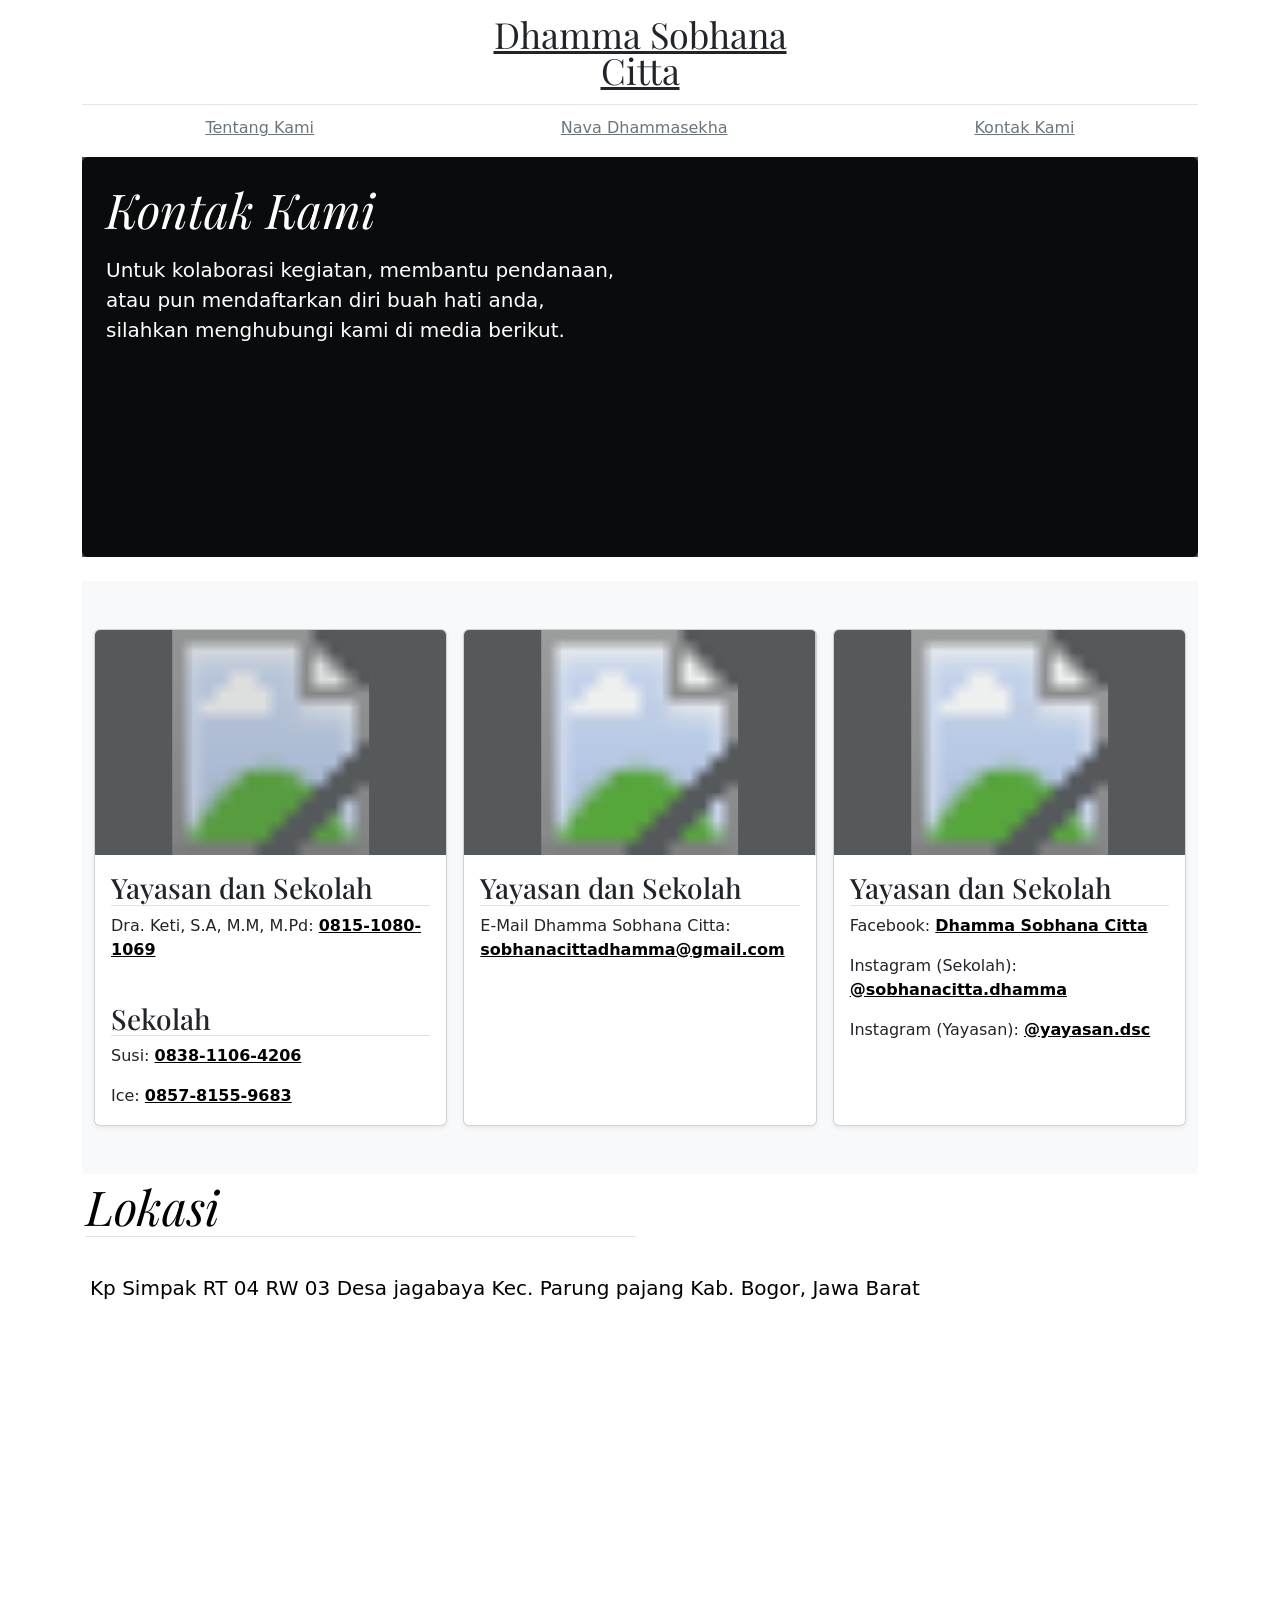
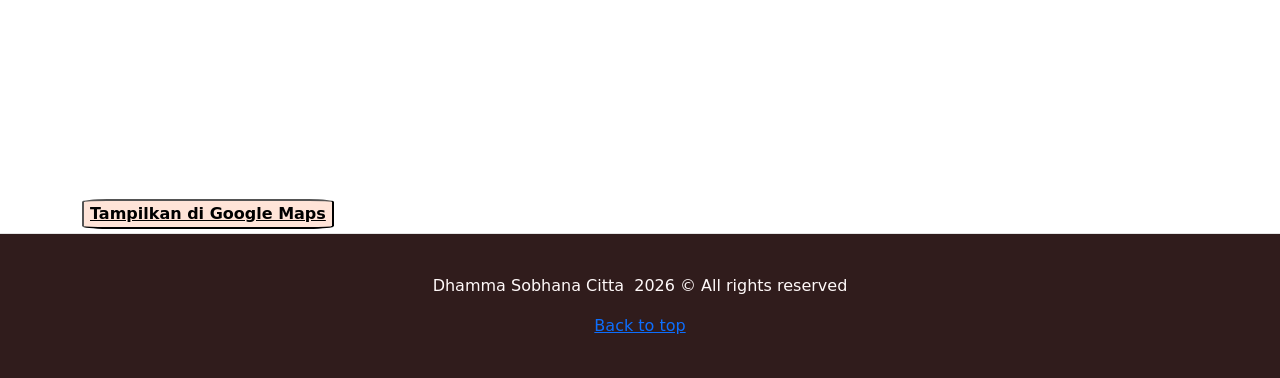
==== contact.html @ f8e3ec69 "Uploading the script Including HTML and CSS" ====
<!DOCTYPE html>
<html lang="en">
<head>
    <meta charset="UTF-8">
    <meta name="viewport" content="width=device-width, initial-scale=1.0">
    <title>Dhamma Sobhana Citta</title>
    <link rel="canonical" href="https://getbootstrap.com/docs/5.0/examples/blog/">

    <!--Bootstrap Core CSS-->
    <link rel="stylesheet" href="../assets/dist/css/bootstrap.min.css" rel="stylesheet">

    <style>
        .bd-placeholder-img {
            font-size: 1.125rem;
            text-anchor: middle;
            -webkit-user-select: none;
            -moz-user-select: none;
            user-select: none;
        }

        @media (min-width: 768px) {
            .bd-placeholder-img-lg {
                font-size: 3.5rem;
            }
        }
    </style>

    <!-- Custom styles for this template -->
    <link href="https://fonts.googleapis.com/css?family=Playfair&#43;Display:700,900&amp;display=swap" rel="stylesheet">
    <link rel="stylesheet" href="https://cdn.jsdelivr.net/npm/bootstrap@5.3.8/dist/css/bootstrap.min.css">
    <!-- Custom styles for this template -->
    <link href="blog.css" rel="stylesheet">

</head>
<body>
    
    <div class="container">
        <header class="blog-header py-3">
            <div class="row flex-nowrap justify-content-between align-items-center">
                <div class="col-4 d-flex justify-content-start align-items-center">
                    <a class="link-secondary" href="main.html">
                        <img src="image/Yayasan_dcs.jpg" alt="" width="150">
                    </a>
                </div>
                <div class="col-4 text-center">
                    <a class="blog-header-logo text-dark" href="main.html">Dhamma Sobhana Citta</a>
                </div>
                <div class="col-4 d-flex justify-content-end align-items-center">
                </div>
            </div>
        </header>

        <div class="nav-scroller py-1 mb-2">
            <nav class="nav" d-flex justify-content-between>
                <a class="p-2 link-secondary nav-bar" href="#" >Tentang Kami</a>
                <a class="p-2 link-secondary nav-bar" href="sekolah.html" >Nava Dhammasekha</a>
                <a class="p-2 link-secondary nav-bar" href="#" >Kontak Kami</a>
            </nav>
        </div>
    </div>
    <main class="container">
        <div class="p-4 p-md-0 mb-4 text-white rounded bg-dark">
            <div class="my_img2">
                <div class="col-md-6 p-md-4 px-0 article_content">
                    <h1 class="display-4 fst-italic">Kontak Kami</h1>
                    <p class="lead my-3">Untuk kolaborasi kegiatan, membantu pendanaan, atau pun mendaftarkan diri buah hati anda,
                        silahkan menghubungi kami di media berikut.
                    </p>
                </div>
            </div>
        </div>

        <div class="album py-5 bg-light">
            <div class="container">

            <div class="row row-cols-1 row-cols-sm-2 row-cols-md-3 g-3">
                <div class="col">
                <div class="card shadow-sm">
                    <svg class="bd-placeholder-img card-img-top" width="100%" height="225" xmlns="http://www.w3.org/2000/svg" role="img" aria-label="Placeholder: Thumbnail" preserveAspectRatio="xMidYMid slice" focusable="false">
                        <title>Placeholder</title>
                        <rect width="100%" height="100%" fill="#55595c"/>
                        <image href="image/WALogo.svg" width="100%" height="100%" style="opacity: 0.8;"/>
                    </svg>

                    <div class="card-body" style="height: 270px;">
                        <h3 class="card-text border-bottom">Yayasan dan Sekolah</h3>
                        <p class="card-text">Dra. Keti, S.A, M.M, M.Pd:
                            <a href="https://wa.me/6281510801069" class="text-black fw-bold" target="_blank">0815-1080-1069</a>
                        </p>

                        <br>
                        <h3 class="card-text border-bottom">Sekolah</h3>
                        <p class="card-text">Susi:
                            <a href="https://wa.me/6283811064206" class="text-black fw-bold" target="_blank">0838-1106-4206</a>
                        </p>
                        <p class="card-text">Ice:
                            <a href="https://wa.me/6285781559683" class="text-black fw-bold" target="_blank">0857-8155-9683</a>
                        </p>
                    </div>
                </div>
                </div>
                <div class="col">
                <div class="card shadow-sm">
                    <svg class="bd-placeholder-img card-img-top" width="100%" height="225" xmlns="http://www.w3.org/2000/svg" role="img" aria-label="Placeholder: Thumbnail" preserveAspectRatio="xMidYMid slice" focusable="false">
                        <title>Placeholder</title>
                        <rect width="100%" height="100%" fill="#55595c"/>
                        <image href="image/mail.svg" width="100%" height="100%" style="opacity: 0.9;"/>
                    </svg>

                    <div class="card-body" style="height: 270px;">
                        <h3 class="card-text border-bottom">Yayasan dan Sekolah</h3>
                        <p class="card-text">E-Mail Dhamma Sobhana Citta:
                            <a href="mailto:sobhanacittadhamma@gmail.com" class="text-black fw-bold" target="_blank">sobhanacittadhamma@gmail.com</a>
                        </p>
                    </div>
                </div>
                </div>
                <div class="col">
                <div class="card shadow-sm">
                    <svg class="bd-placeholder-img card-img-top" width="100%" height="225" xmlns="http://www.w3.org/2000/svg" role="img" aria-label="Placeholder: Thumbnail" preserveAspectRatio="xMidYMid slice" focusable="false">
                        <title>Placeholder</title>
                        <rect width="100%" height="100%" fill="#55595c"/>
                        <image href="image/share2.svg" width="100%" height="100%" style="opacity: 0.9;"/>
                    </svg>

                    <div class="card-body" style="height: 270px;">
                        <h3 class="card-text border-bottom">Yayasan dan Sekolah</h3>
                        <p class="card-text">Facebook:
                            <a href="https://web.facebook.com/profile.php?id=61590308771841" class="text-black fw-bold" target="_blank">Dhamma Sobhana Citta</a>
                        </p>
                        <p class="card-text">Instagram (Sekolah):
                            <a href="https://www.instagram.com/sobhanacitta.dhamma?utm_source=ig_web_button_share_sheet&igsh=ZDNlZDc0MzIxNw==" class="text-black fw-bold" target="_blank">@sobhanacitta.dhamma</a>
                        </p>
                        <p class="card-text">Instagram (Yayasan):
                            <a href="https://www.instagram.com/yayasan.dsc?utm_source=ig_web_button_share_sheet&igsh=ZDNlZDc0MzIxNw==" class="text-black fw-bold" target="_blank">@yayasan.dsc</a>
                        </p>
                    </div>
                </div>
                </div>

            </div>
            </div>
        </div>

        <div class="p-1 p-md-0 mb-1 text-black rounded bg-beige">
            <div class="col-md-6 p-md-1 px-0 article_content">
                <h1 class="display-4 fst-italic border-bottom">Lokasi</h1>
            </div>
            <div>
                <p class="lead my-3 p-md-2">Kp Simpak RT 04 RW 03 Desa jagabaya Kec. Parung pajang Kab. Bogor, Jawa Barat
                    </p>
            </div>
            <div>
                <iframe src="https://www.google.com/maps/embed?pb=!1m18!1m12!1m3!1d3965.1423622039442!2d106.531211775938!3d-6.375616262367013!2m3!1f0!2f0!3f0!3m2!1i1024!2i768!4f13.1!3m3!1m2!1s0x2e420968050fc9c7%3A0xc57406e7735e186a!2sSEKOLAH%20PAUD%20NAVA%20DHAMMASEKHA%20DHAMMA%20SOBANA%20CITTA!5e0!3m2!1sen!2sid!4v1780541593878!5m2!1sen!2sid" width="800" height="450" style="border:0;" 
                allowfullscreen="" loading="lazy" referrerpolicy="no-referrer-when-downgrade"></iframe>
            </div>
            <button class="button-map">
                <a href="https://maps.app.goo.gl/GU6dqUNE3KWmHP56A" class="text-black fw-bold" target="_blank">Tampilkan di Google Maps</a>
            </button>
        </div>
    </main>

    <footer class="blog-footer" style="background-color: rgb(48, 28, 28);">
        <p>Dhamma Sobhana Citta&nbsp;
            <span class="footer-span"></span>
            &copy;&nbsp;All&nbsp;rights&nbsp;reserved
        <p>
            <a href="#">Back to top</a>
        </p>
    </footer>

    <script src="script.js"></script>
    <script src="https://cdn.jsdelivr.net/npm/bootstrap@5.3.8/dist/js/bootstrap.bundle.min.js"></script>
</body>
</html>
---- blog.css ----
/* stylelint-disable selector-list-comma-newline-after */

.blog-header {
  line-height: 1;
  border-bottom: 1px solid #e5e5e5;
}

.blog-header-logo {
  font-family: "Playfair Display", Georgia, "Times New Roman", serif/*rtl:Amiri, Georgia, "Times New Roman", serif*/;
  font-size: 2.25rem;
}

.blog-header-logo:hover {
  text-decoration: none;
}

h1, h2, h3, h4, h5, h6 {
  font-family: "Playfair Display", Georgia, "Times New Roman", serif/*rtl:Amiri, Georgia, "Times New Roman", serif*/;
}

.display-4 {
  font-size: 2.5rem;
}
@media (min-width: 768px) {
  .display-4 {
    font-size: 3rem;
  }
}

.nav-scroller {
  position: relative;
  z-index: 2;
  height: 2.75rem;
  overflow-y: hidden;
}

.nav-scroller .nav {
  display: flex;
  flex-wrap: nowrap;
  padding-bottom: 1rem;
  margin-top: -1px;
  overflow-x: auto;
  text-align: center;
  white-space: nowrap;
  -webkit-overflow-scrolling: touch;
}

.nav-scroller .nav-link {
  padding-top: .75rem;
  padding-bottom: .75rem;
  font-size: .875rem;
}

.nav-bar {
  margin: 0 auto 0 auto;
  display: block;
}

.card-img-right {
  height: 100%;
  border-radius: 0 3px 3px 0;
}

.flex-auto {
  flex: 0 0 auto;
}

.div-deg{
  width: 75%;
  margin: auto;
}

.content-section{
  background-color: rgb(237, 219, 200);
  display: flex;
  align-items: center; /* Vertically aligns text and image */
  justify-content: space-between; /* Pushes text to left, image to right */
  gap: 20px; /* Adds space between text and image */
  max-width: 1350px; /* Matches your website container width */
  margin: 40px auto; /* Centers the section and adds space above footer */
  padding: 0 20px;
}

.text-block {
  flex: 1; /* Takes up proportional space */
}

.my_img{
  background: linear-gradient(rgba(0,0,0,0.7), rgba(0,0,0,0.7)), url(image/NavaDha.jpg);
  background-size: cover;
  background-attachment: fixed;
  background-position: center;
  height: 400px;
  width: auto;
}

.my_img2{
  background: linear-gradient(rgba(0,0,0,0.7), rgba(0,0,0,0.7)), url(image/Wandani4.jpg);
  background-size: cover;
  background-attachment: fixed;
  background-position: center;
  height: 400px;
  width: auto;
}

.article-content {
    background-color: rgba(0, 0, 0, 1); /* Optional: Adds dark overlay for readability */
    padding: 20px;
    border-radius: 10px;
}

.h-250 { height: 250px; }
@media (min-width: 768px) {
  .h-md-250 { height: 250px; }
}

/* Pagination */
.blog-pagination {
  margin-bottom: 4rem;
}
.blog-pagination > .btn {
  border-radius: 2rem;
}

/*
 * Blog posts
 */
.blog-post {
  margin-bottom: 4rem;
}
.blog-post-title {
  margin-bottom: .25rem;
  font-size: 2.5rem;
}
.blog-post-meta {
  margin-bottom: 1.25rem;
  color: #727272;
}

.bd-placeholder-img {
  font-size: 1.125rem;
  text-anchor: middle;
  -webkit-user-select: none;
  -moz-user-select: none;
  user-select: none;
}

@media (min-width: 768px) {
  .bd-placeholder-img-lg {
  font-size: 3.5rem;
  }
}

/*
 * Footer
 */
.blog-footer {
  padding: 2.5rem 0;
  color: #fff9f9;
  text-align: center;
  background-color: #f9f9f9;
  border-top: .05rem solid #e5e5e5;
}
.blog-footer p:last-child {
  margin-bottom: 0;
}

 * {box-sizing:border-box}

.post-card {
  background: #ffffff;
  border-radius: 12px;
  box-shadow: 0 4px 15px rgba(0, 0, 0, 0.05); /* Soft shadow makes it look separate */
  padding: 24px;
  display: flex;
  flex-direction: column;
  gap: 16px; /* Spaces out the title, image, and link cleanly inside the card */
}

.bg-info-subtle {
  background-color: beige;

}
.img_body{
  width: auto;
  height: 400px;
  object-fit: cover;
  object-position: center;
}

.button-map{
  background-color: #ffe4d8;
  margin-top: 15px;
  border-radius: 10%;
}

.image-sekolah {
  flex: 1; /* Takes up proportional space */
  text-align: right;
}

.image-sekolah img{
  max-width: 450px;
  height: auto;
  float: right;
  border: 1px solid white;
  border-radius: 5%;
}
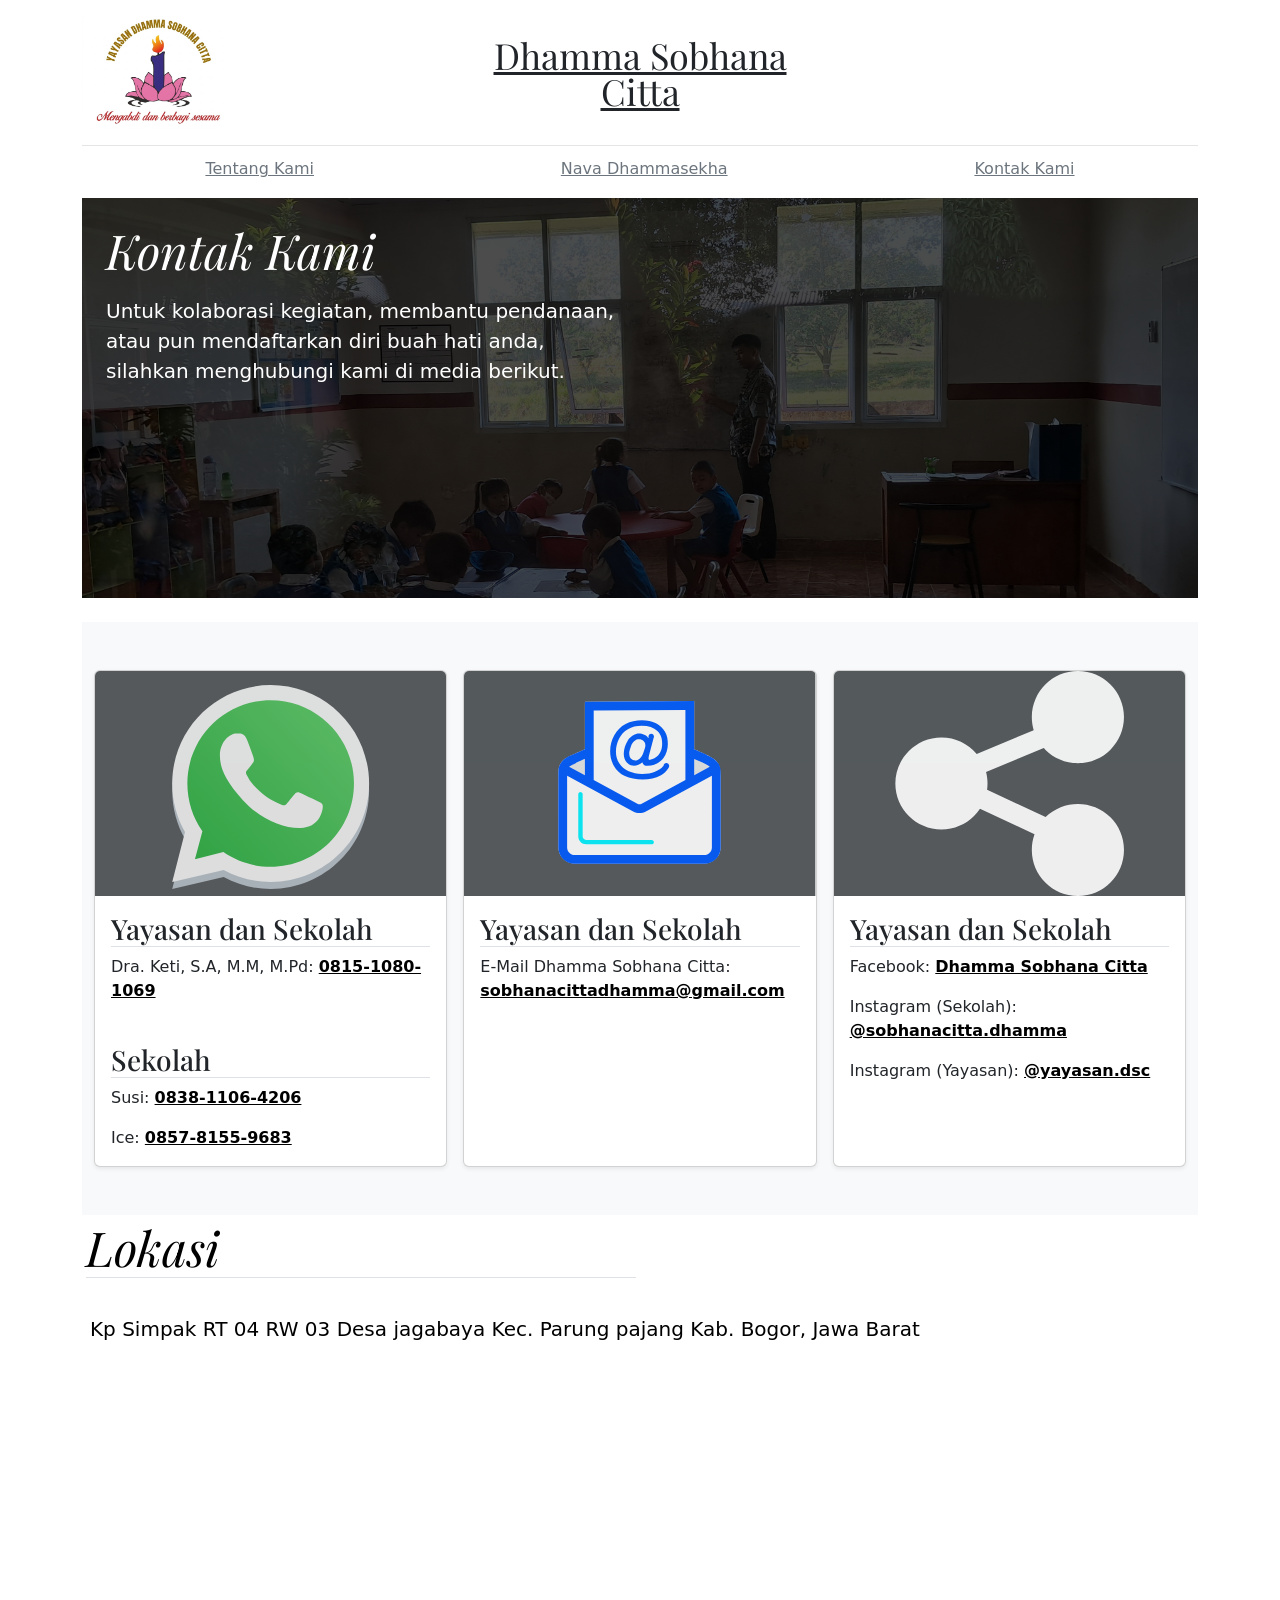
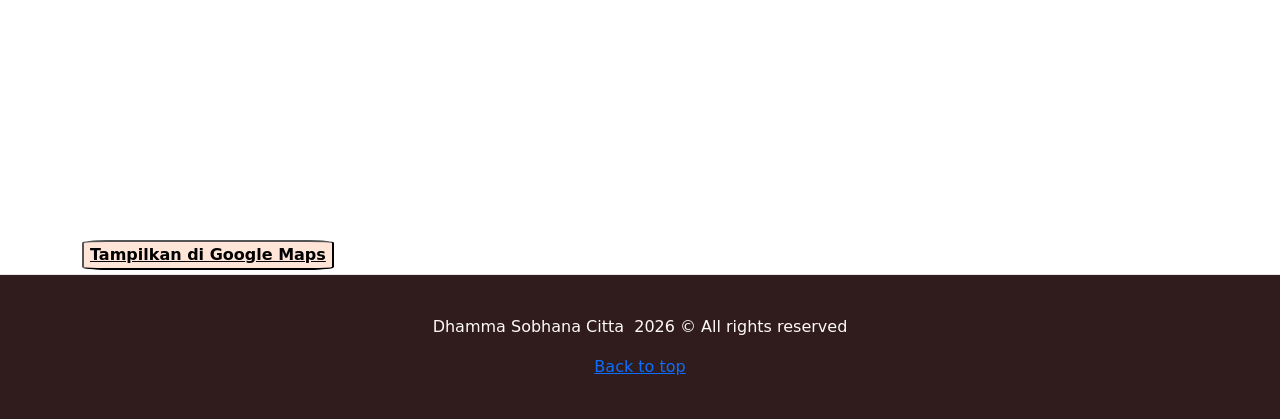
==== commit 66fd0ffb: "Update contact.html" ====
--- a/contact.html
+++ b/contact.html
@@ -38,12 +38,12 @@
         <header class="blog-header py-3">
             <div class="row flex-nowrap justify-content-between align-items-center">
                 <div class="col-4 d-flex justify-content-start align-items-center">
-                    <a class="link-secondary" href="main.html">
+                    <a class="link-secondary" href="index.html">
                         <img src="image/Yayasan_dcs.jpg" alt="" width="150">
                     </a>
                 </div>
                 <div class="col-4 text-center">
-                    <a class="blog-header-logo text-dark" href="main.html">Dhamma Sobhana Citta</a>
+                    <a class="blog-header-logo text-dark" href="index.html">Dhamma Sobhana Citta</a>
                 </div>
                 <div class="col-4 d-flex justify-content-end align-items-center">
                 </div>
@@ -172,4 +172,4 @@
     <script src="script.js"></script>
     <script src="https://cdn.jsdelivr.net/npm/bootstrap@5.3.8/dist/js/bootstrap.bundle.min.js"></script>
 </body>
-</html>+</html>
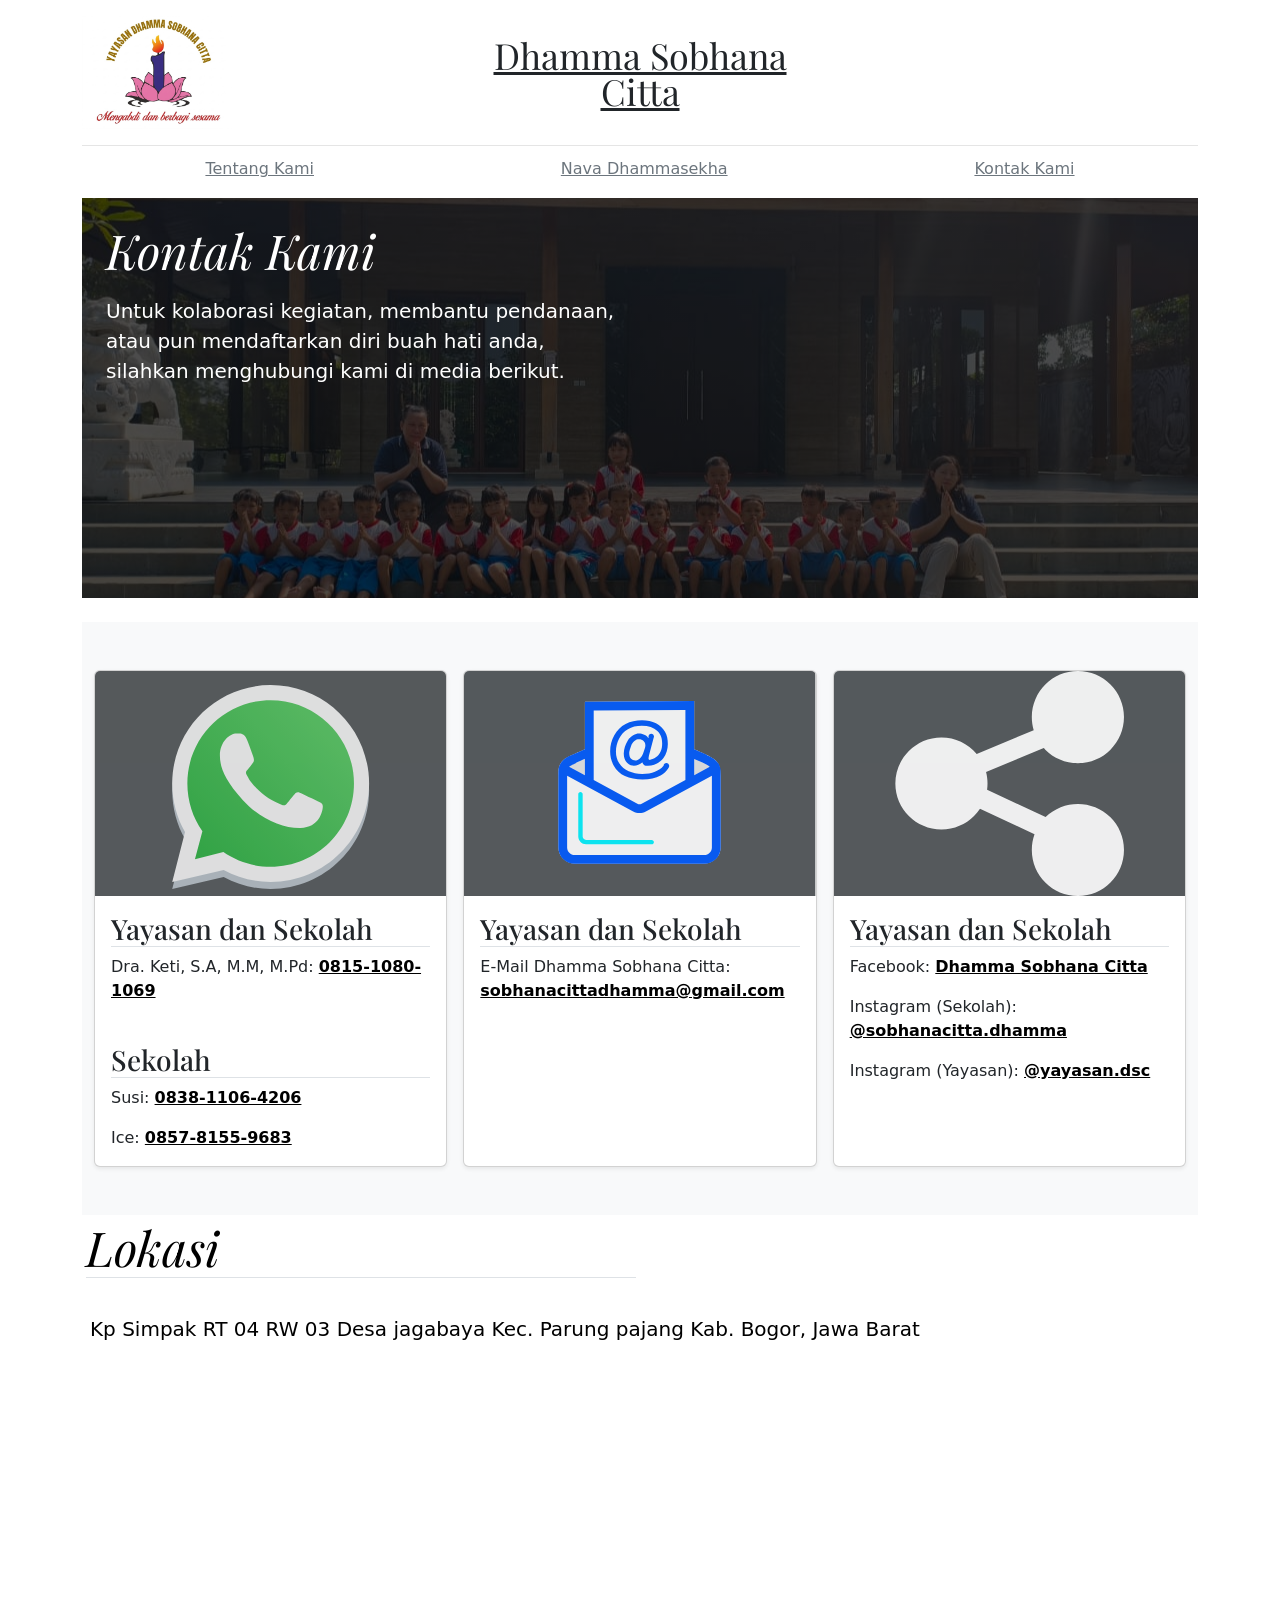
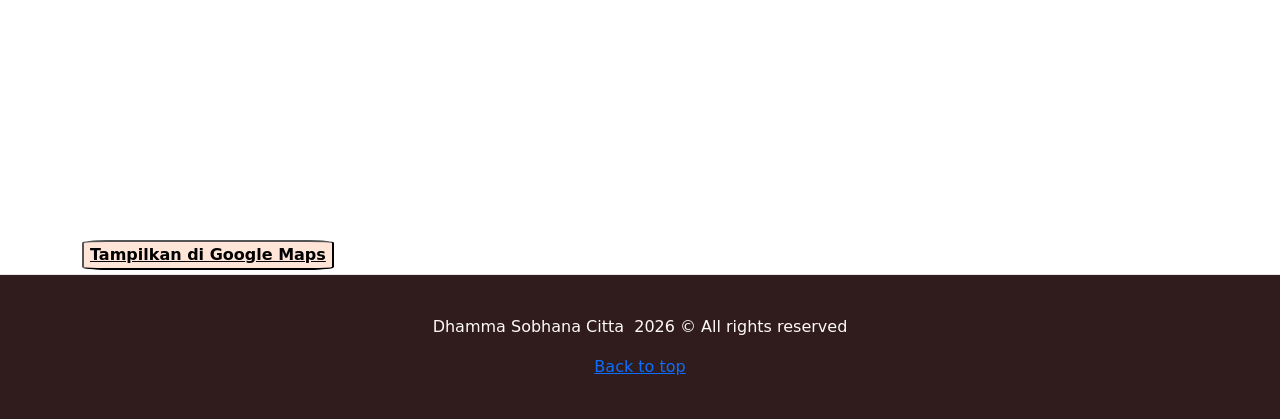
==== commit ad7abd1b: "Update contact.html" ====
--- a/contact.html
+++ b/contact.html
@@ -52,7 +52,7 @@
 
         <div class="nav-scroller py-1 mb-2">
             <nav class="nav" d-flex justify-content-between>
-                <a class="p-2 link-secondary nav-bar" href="#" >Tentang Kami</a>
+                <a class="p-2 link-secondary nav-bar" href="yayasan.html" >Tentang Kami</a>
                 <a class="p-2 link-secondary nav-bar" href="sekolah.html" >Nava Dhammasekha</a>
                 <a class="p-2 link-secondary nav-bar" href="#" >Kontak Kami</a>
             </nav>
@@ -60,7 +60,7 @@
     </div>
     <main class="container">
         <div class="p-4 p-md-0 mb-4 text-white rounded bg-dark">
-            <div class="my_img2">
+            <div class="my_img4">
                 <div class="col-md-6 p-md-4 px-0 article_content">
                     <h1 class="display-4 fst-italic">Kontak Kami</h1>
                     <p class="lead my-3">Untuk kolaborasi kegiatan, membantu pendanaan, atau pun mendaftarkan diri buah hati anda,
--- a/blog.css
+++ b/blog.css
@@ -103,6 +103,23 @@
   width: auto;
 }
 
+.my_img3{
+  background: linear-gradient(rgba(0,0,0,0.7), rgba(0,0,0,0.7)), url(image/Halaman.jpg);
+  background-size: cover;
+  background-attachment: fixed;
+  background-position: center;
+  height: 400px;
+  width: auto;
+}
+.my_img4{
+  background: linear-gradient(rgba(0,0,0,0.7), rgba(0,0,0,0.7)), url(image/Bodhiarama.jpg);
+  background-size: cover;
+  background-attachment: fixed;
+  background-position: center;
+  height: 400px;
+  width: auto;
+}
+
 .article-content {
     background-color: rgba(0, 0, 0, 1); /* Optional: Adds dark overlay for readability */
     padding: 20px;
@@ -205,4 +222,4 @@
   float: right;
   border: 1px solid white;
   border-radius: 5%;
-}+}
